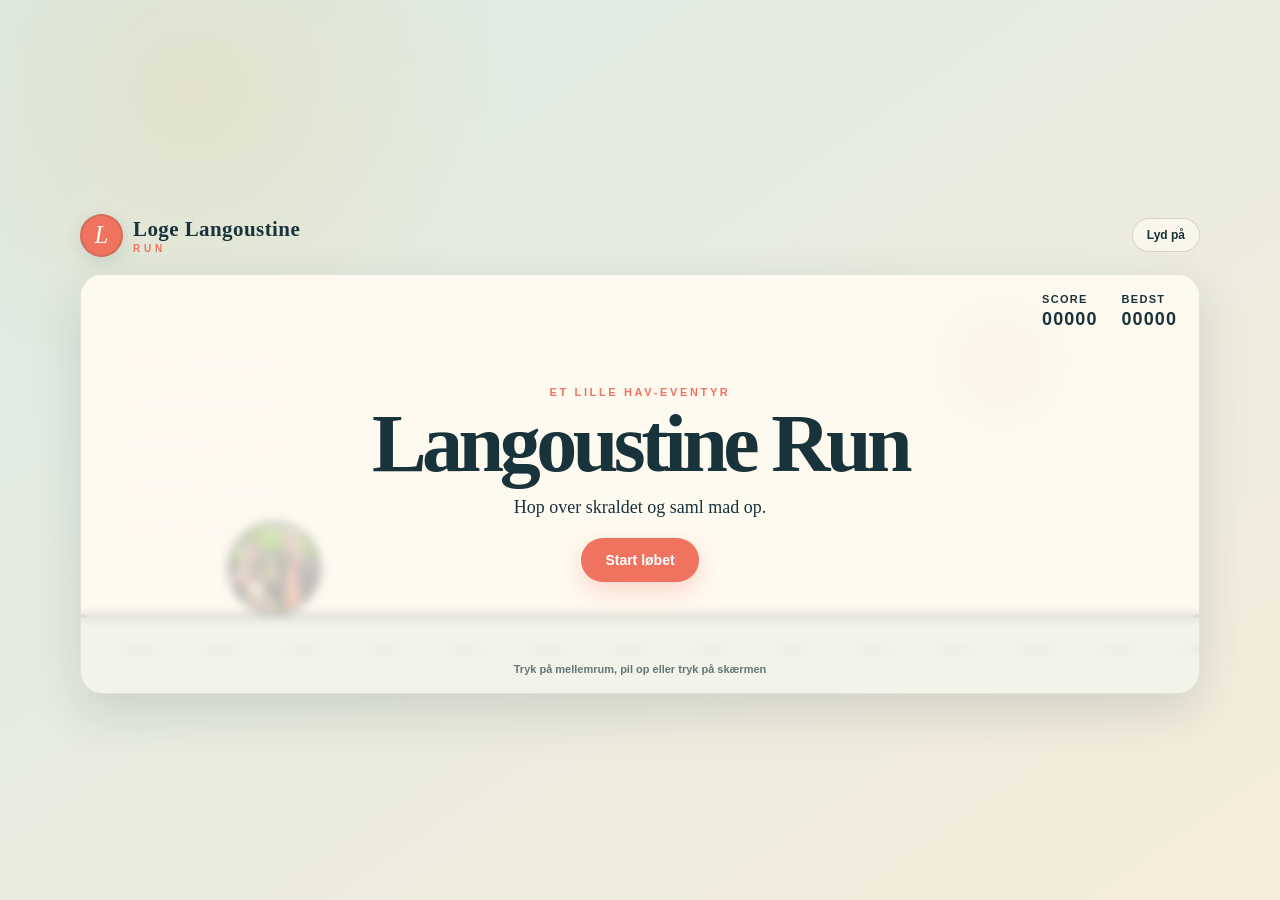
==== game.html @ cb09f021 "Add Langoustine Run game Co-authored-by: Copilot <223556219+Copilot@users.noreply.github.com>" ====
<!doctype html>
<html lang="da">
<head>
  <meta charset="UTF-8">
  <meta name="viewport" content="width=device-width, initial-scale=1, viewport-fit=cover">
  <title>Loge Langoustine Run</title>
  <link rel="stylesheet" href="game.css">
</head>
<body>
  <main class="game-shell">
    <header class="topbar">
      <div class="brand">
        <span class="brand-mark" aria-hidden="true">L</span>
        <div>
          <span class="brand-name">Loge Langoustine</span>
          <span class="brand-subtitle">RUN</span>
        </div>
      </div>
      <button class="sound-button" id="soundButton" type="button" aria-label="Sluk lyd">Lyd på</button>
    </header>

    <section class="game-card" aria-label="Langoustine løbespil">
      <canvas id="gameCanvas" width="960" height="360"></canvas>
      <div class="start-overlay" id="startOverlay">
        <p class="eyebrow">Et lille hav-eventyr</p>
        <h1>Langoustine Run</h1>
        <p id="overlayText">Hop over skraldet og saml mad op.</p>
        <button id="startButton" type="button">Start løbet</button>
        <p class="controls">Tryk på <strong>mellemrum</strong>, <strong>pil op</strong> eller <strong>tryk på skærmen</strong></p>
      </div>
      <div class="hud" aria-live="polite">
        <span>Score <strong id="score">00000</strong></span>
        <span>Bedst <strong id="bestScore">00000</strong></span>
      </div>
    </section>
  </main>

  <script src="game.js"></script>
</body>
</html>
---- game.css ----
:root {
  --ink: #18333a;
  --cream: #fffaf0;
  --coral: #ef735f;
  --sea: #76bdb1;
  --gold: #efb44c;
}

* { box-sizing: border-box; }

html, body {
  min-height: 100%;
  margin: 0;
}

body {
  overflow: hidden;
  color: var(--ink);
  font-family: Georgia, "Times New Roman", serif;
  background:
    radial-gradient(circle at 15% 10%, rgba(239, 180, 76, 0.16), transparent 20rem),
    linear-gradient(145deg, #dcebe5 0%, #f7edda 100%);
}

.game-shell {
  min-height: 100vh;
  min-height: 100dvh;
  display: flex;
  flex-direction: column;
  justify-content: center;
  width: min(1120px, calc(100% - 32px));
  margin: 0 auto;
  padding: 18px 0;
}

.topbar {
  height: 58px;
  display: flex;
  align-items: center;
  justify-content: space-between;
  margin-bottom: 10px;
}

.brand {
  display: flex;
  align-items: center;
  gap: 10px;
}

.brand-mark {
  width: 43px;
  height: 43px;
  display: grid;
  place-items: center;
  border-radius: 50%;
  color: var(--cream);
  background: var(--coral);
  border: 2px solid rgba(24, 51, 58, 0.12);
  font-size: 25px;
  font-style: italic;
  box-shadow: 0 5px 18px rgba(24, 51, 58, 0.12);
}

.brand-name, .brand-subtitle {
  display: block;
}

.brand-name {
  font-size: clamp(16px, 2vw, 21px);
  font-weight: 700;
  letter-spacing: 0.02em;
}

.brand-subtitle {
  margin-top: 2px;
  color: var(--coral);
  font: 800 10px/1 Arial, sans-serif;
  letter-spacing: 0.38em;
}

.sound-button {
  border: 1px solid rgba(24, 51, 58, 0.16);
  border-radius: 999px;
  padding: 9px 14px;
  color: var(--ink);
  background: rgba(255, 250, 240, 0.72);
  font: 700 12px Arial, sans-serif;
  cursor: pointer;
  backdrop-filter: blur(8px);
}

.game-card {
  position: relative;
  width: 100%;
  aspect-ratio: 8 / 3;
  max-height: calc(100vh - 104px);
  max-height: calc(100dvh - 104px);
  overflow: hidden;
  border: 1px solid rgba(24, 51, 58, 0.12);
  border-radius: 22px;
  background: var(--cream);
  box-shadow: 0 18px 50px rgba(24, 51, 58, 0.14);
}

#gameCanvas {
  display: block;
  width: 100%;
  height: 100%;
  touch-action: manipulation;
}

.hud {
  position: absolute;
  top: 18px;
  right: 22px;
  display: flex;
  gap: 24px;
  color: var(--ink);
  font: 700 11px Arial, sans-serif;
  letter-spacing: 0.12em;
  text-transform: uppercase;
  pointer-events: none;
}

.hud strong {
  display: block;
  margin-top: 4px;
  font-size: 18px;
  letter-spacing: 0.06em;
  text-align: right;
}

.start-overlay {
  position: absolute;
  inset: 0;
  display: flex;
  flex-direction: column;
  align-items: center;
  justify-content: center;
  text-align: center;
  background: rgba(255, 250, 240, 0.74);
  backdrop-filter: blur(5px);
  transition: opacity 180ms ease;
}

.start-overlay.hidden {
  opacity: 0;
  pointer-events: none;
}

.eyebrow {
  margin: 0 0 7px;
  color: var(--coral);
  font: 800 11px Arial, sans-serif;
  letter-spacing: 0.24em;
  text-transform: uppercase;
}

.start-overlay h1 {
  margin: 0;
  font-size: clamp(42px, 8vw, 82px);
  line-height: 0.95;
  letter-spacing: -0.055em;
}

.start-overlay p:not(.eyebrow):not(.controls) {
  margin: 14px 0 20px;
  font-size: clamp(14px, 2vw, 18px);
}

#startButton {
  border: 0;
  border-radius: 999px;
  padding: 14px 24px;
  color: white;
  background: var(--coral);
  box-shadow: 0 9px 24px rgba(239, 115, 95, 0.28);
  font: 800 14px Arial, sans-serif;
  cursor: pointer;
}

.controls {
  position: absolute;
  bottom: 18px;
  margin: 0;
  color: rgba(24, 51, 58, 0.66);
  font: 700 11px Arial, sans-serif;
}

@media (max-width: 700px) {
  .game-shell {
    width: calc(100% - 16px);
    padding: 8px 0;
  }

  .topbar { height: 50px; }
  .game-card { border-radius: 15px; }
  .hud {
    top: 10px;
    right: 12px;
    gap: 12px;
  }
  .hud strong { font-size: 14px; }
  .controls { display: none; }
  .brand-mark { width: 38px; height: 38px; }
}
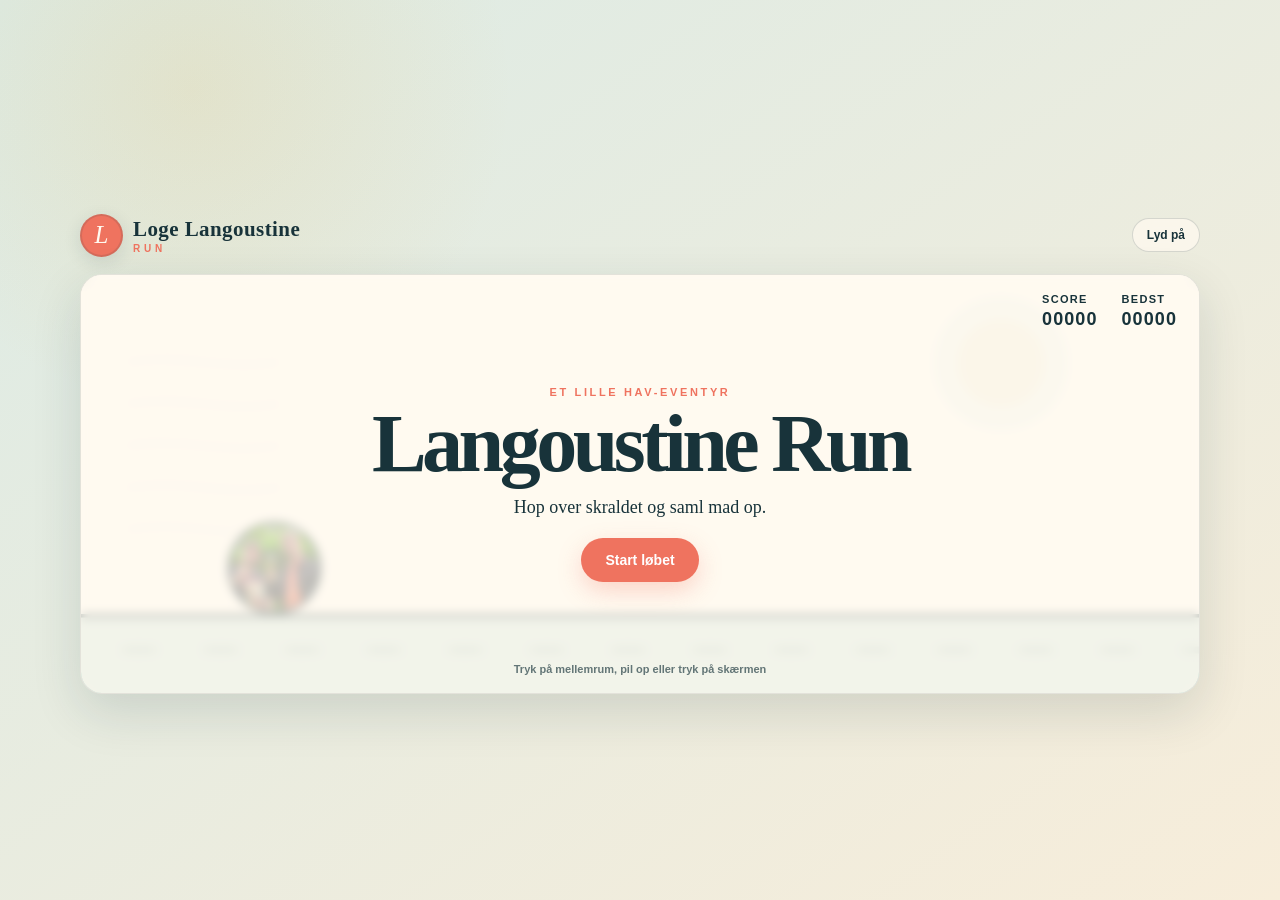
==== commit 2c0c52db: "Fix portrait mobile game layout Co-authored-by: Copilot <223556219+Copilot@users.noreply.github.com>" ====
--- a/game.html
+++ b/game.html
@@ -4,7 +4,7 @@
   <meta charset="UTF-8">
   <meta name="viewport" content="width=device-width, initial-scale=1, viewport-fit=cover">
   <title>Loge Langoustine Run</title>
-  <link rel="stylesheet" href="game.css">
+  <link rel="stylesheet" href="game.css?v=20261121">
 </head>
 <body>
   <main class="game-shell">
@@ -35,6 +35,6 @@
     </section>
   </main>
 
-  <script src="game.js"></script>
+  <script src="game.js?v=20261121"></script>
 </body>
 </html>
--- a/game.css
+++ b/game.css
@@ -189,18 +189,55 @@
 
 @media (max-width: 700px) {
   .game-shell {
-    width: calc(100% - 16px);
+    height: 100vh;
+    height: 100dvh;
+    justify-content: center;
+    width: calc(100% - 24px);
     padding: 8px 0;
   }
 
-  .topbar { height: 50px; }
-  .game-card { border-radius: 15px; }
+  .topbar {
+    height: 50px;
+    flex-shrink: 0;
+  }
+  .game-card {
+    aspect-ratio: 16 / 7;
+    max-height: none;
+    border-radius: 15px;
+  }
   .hud {
-    top: 10px;
-    right: 12px;
-    gap: 12px;
-  }
-  .hud strong { font-size: 14px; }
+    top: 7px;
+    right: 8px;
+    gap: 7px;
+  }
+  .hud span {
+    font-size: 8px;
+  }
+  .hud strong {
+    margin-top: 2px;
+    font-size: 11px;
+  }
   .controls { display: none; }
+  .eyebrow { display: none; }
   .brand-mark { width: 38px; height: 38px; }
-}
+  .brand-name { font-size: 15px; }
+  .sound-button {
+    min-height: 44px;
+    min-width: 72px;
+  }
+  .start-overlay h1 {
+    max-width: calc(100% - 18px);
+    padding-top: 8px;
+    font-size: clamp(26px, 8.5vw, 36px);
+    line-height: 1;
+  }
+  .start-overlay p:not(.eyebrow):not(.controls) {
+    margin: 7px 8px 10px;
+    font-size: 14px;
+  }
+  #startButton {
+    min-height: 44px;
+    min-width: 140px;
+    padding: 10px 18px;
+  }
+}
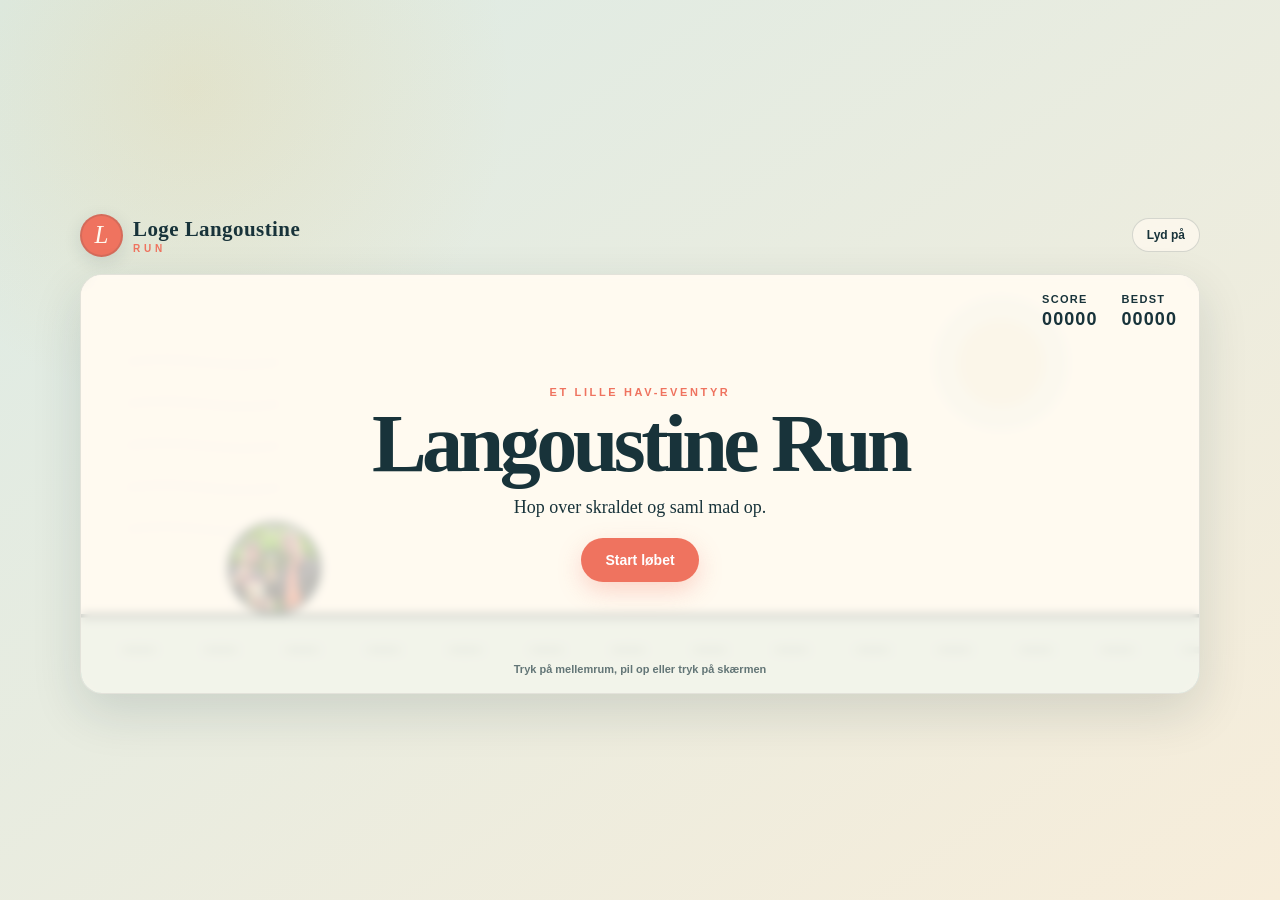
==== commit 3a26e95e: "Handle jumping across the whole screen Co-authored-by: Copilot <223556219+Copilot@users.noreply.gith" ====
--- a/game.html
+++ b/game.html
@@ -4,7 +4,7 @@
   <meta charset="UTF-8">
   <meta name="viewport" content="width=device-width, initial-scale=1, viewport-fit=cover">
   <title>Loge Langoustine Run</title>
-  <link rel="stylesheet" href="game.css?v=20261121">
+  <link rel="stylesheet" href="game.css?v=20261121-touch">
 </head>
 <body>
   <main class="game-shell">
@@ -35,6 +35,6 @@
     </section>
   </main>
 
-  <script src="game.js?v=20261121"></script>
+  <script src="game.js?v=20261121-touch"></script>
 </body>
 </html>
--- a/game.css
+++ b/game.css
@@ -15,6 +15,7 @@
 
 body {
   overflow: hidden;
+  touch-action: none;
   color: var(--ink);
   font-family: Georgia, "Times New Roman", serif;
   background:
